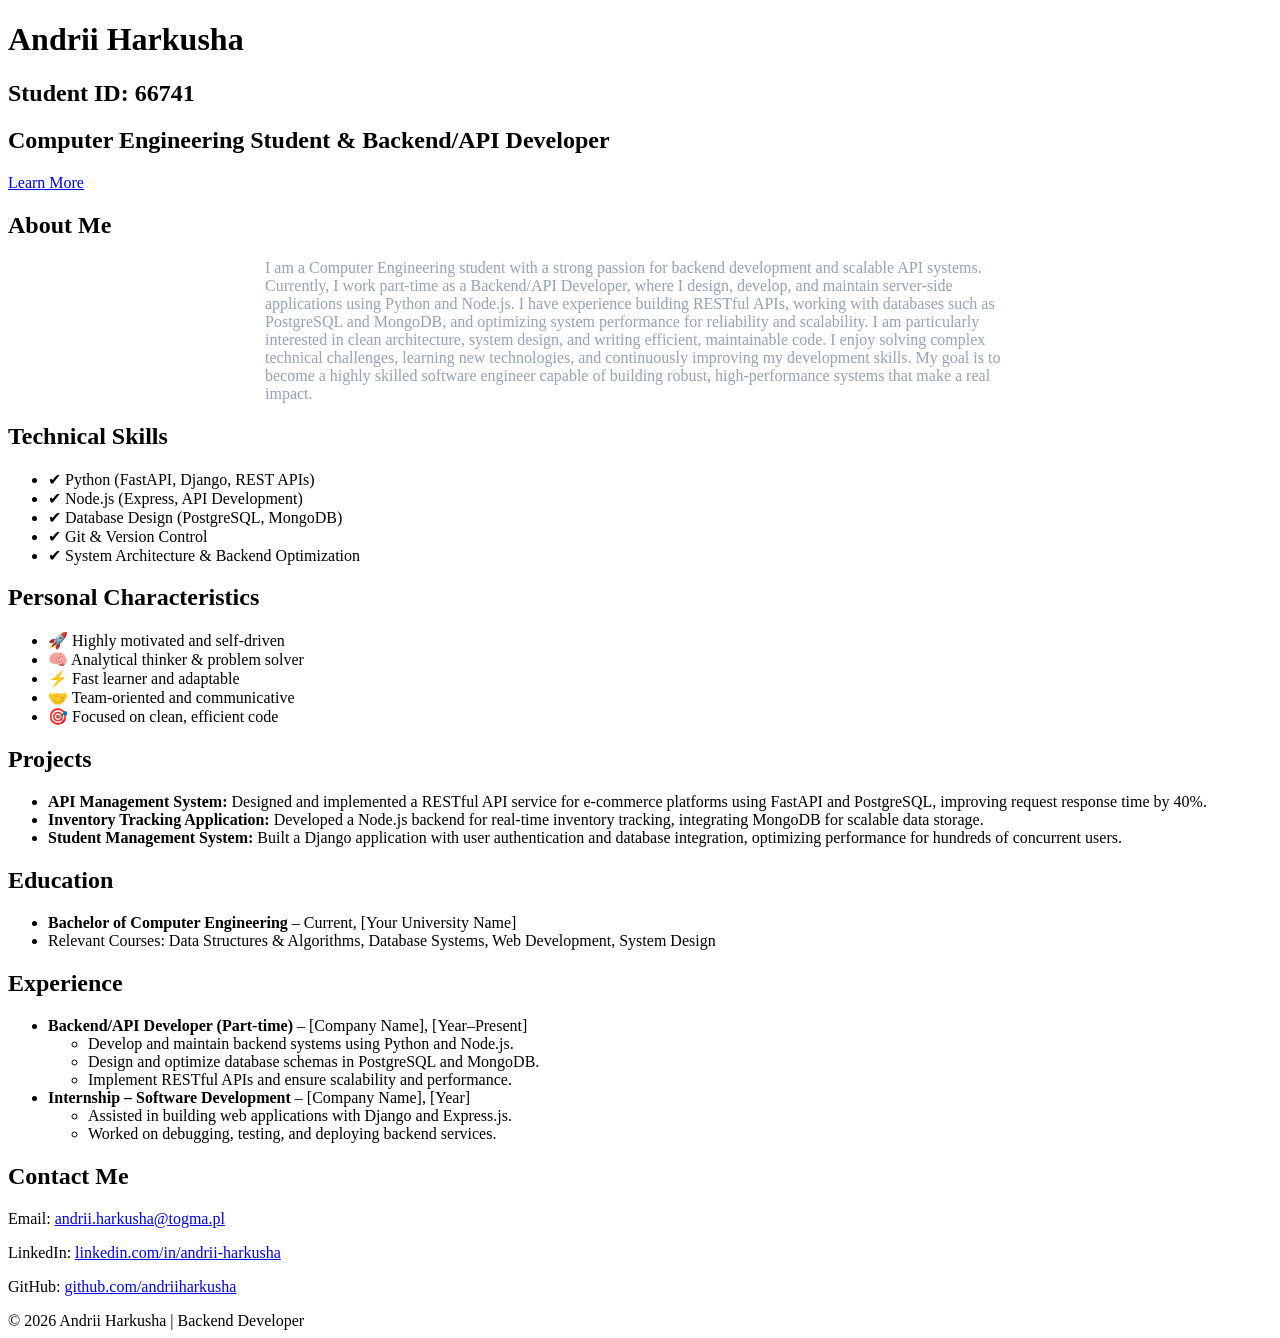
==== index.html @ 5848f687 "Update index.html" ====
<!DOCTYPE html>
<html lang="en">
<head>
<meta charset="UTF-8">
<meta name="viewport" content="width=device-width, initial-scale=1.0">
<link href="https://fonts.googleapis.com/css2?family=Poppins:wght@300;400;600&display=swap" rel="stylesheet">
<link rel="stylesheet" href="./green.css">
<title>Andrii Harkusha | Portfolio</title>
</head>

<body>

<header>
    <h1>Andrii Harkusha</h1>
    <h2>Student ID: 66741</h2>
    <h2>Computer Engineering Student & Backend/API Developer</h2>
    <a href="#about" class="btn">Learn More</a>
</header>

<section id="about">
    <div class="card">
        <h2>About Me</h2>
        <p style="max-width: 750px; margin: 20px auto; color:#94a3b8;">
            I am a Computer Engineering student with a strong passion for backend development 
            and scalable API systems. Currently, I work part-time as a Backend/API Developer, 
            where I design, develop, and maintain server-side applications using Python and Node.js. 
            I have experience building RESTful APIs, working with databases such as PostgreSQL 
            and MongoDB, and optimizing system performance for reliability and scalability.

            I am particularly interested in clean architecture, system design, and writing 
            efficient, maintainable code. I enjoy solving complex technical challenges, 
            learning new technologies, and continuously improving my development skills. 
            My goal is to become a highly skilled software engineer capable of building 
            robust, high-performance systems that make a real impact.
        </p>
    </div>
</section>

<section id="skills">
    <div class="card">
        <h2>Technical Skills</h2>
        <ul>
            <li>✔ Python (FastAPI, Django, REST APIs)</li>
            <li>✔ Node.js (Express, API Development)</li>
            <li>✔ Database Design (PostgreSQL, MongoDB)</li>
            <li>✔ Git & Version Control</li>
            <li>✔ System Architecture & Backend Optimization</li>
        </ul>
    </div>
</section>

<section id="characteristics">
    <div class="card">
        <h2>Personal Characteristics</h2>
        <ul>
            <li>🚀 Highly motivated and self-driven</li>
            <li>🧠 Analytical thinker & problem solver</li>
            <li>⚡ Fast learner and adaptable</li>
            <li>🤝 Team-oriented and communicative</li>
            <li>🎯 Focused on clean, efficient code</li>
        </ul>
    </div>
</section>

<section id="projects">
    <div class="card">
        <h2>Projects</h2>
        <ul>
            <li><strong>API Management System:</strong> Designed and implemented a RESTful API service for e-commerce platforms using FastAPI and PostgreSQL, improving request response time by 40%.</li>
            <li><strong>Inventory Tracking Application:</strong> Developed a Node.js backend for real-time inventory tracking, integrating MongoDB for scalable data storage.</li>
            <li><strong>Student Management System:</strong> Built a Django application with user authentication and database integration, optimizing performance for hundreds of concurrent users.</li>
        </ul>
    </div>
</section>

<section id="education">
    <div class="card">
        <h2>Education</h2>
        <ul>
            <li><strong>Bachelor of Computer Engineering</strong> – Current, [Your University Name]</li>
            <li>Relevant Courses: Data Structures & Algorithms, Database Systems, Web Development, System Design</li>
        </ul>
    </div>
</section>

<section id="experience">
    <div class="card">
        <h2>Experience</h2>
        <ul>
            <li><strong>Backend/API Developer (Part-time)</strong> – [Company Name], [Year–Present]
                <ul>
                    <li>Develop and maintain backend systems using Python and Node.js.</li>
                    <li>Design and optimize database schemas in PostgreSQL and MongoDB.</li>
                    <li>Implement RESTful APIs and ensure scalability and performance.</li>
                </ul>
            </li>
            <li><strong>Internship – Software Development</strong> – [Company Name], [Year]
                <ul>
                    <li>Assisted in building web applications with Django and Express.js.</li>
                    <li>Worked on debugging, testing, and deploying backend services.</li>
                </ul>
            </li>
        </ul>
    </div>
</section>

<section id="contact">
    <div class="card">
        <h2>Contact Me</h2>
        <p>Email: <a href="mailto:andrii.harkusha@togma.pl">andrii.harkusha@togma.pl</a></p>
        <p>LinkedIn: <a href="https://www.linkedin.com/in/an" target="_blank">linkedin.com/in/andrii-harkusha</a></p>
        <p>GitHub: <a href="https://github.com/adwdhs" target="_blank">github.com/andriiharkusha</a></p>
    </div>
</section>

<footer>
    © 2026 Andrii Harkusha | Backend Developer
</footer>

</body>
</html>
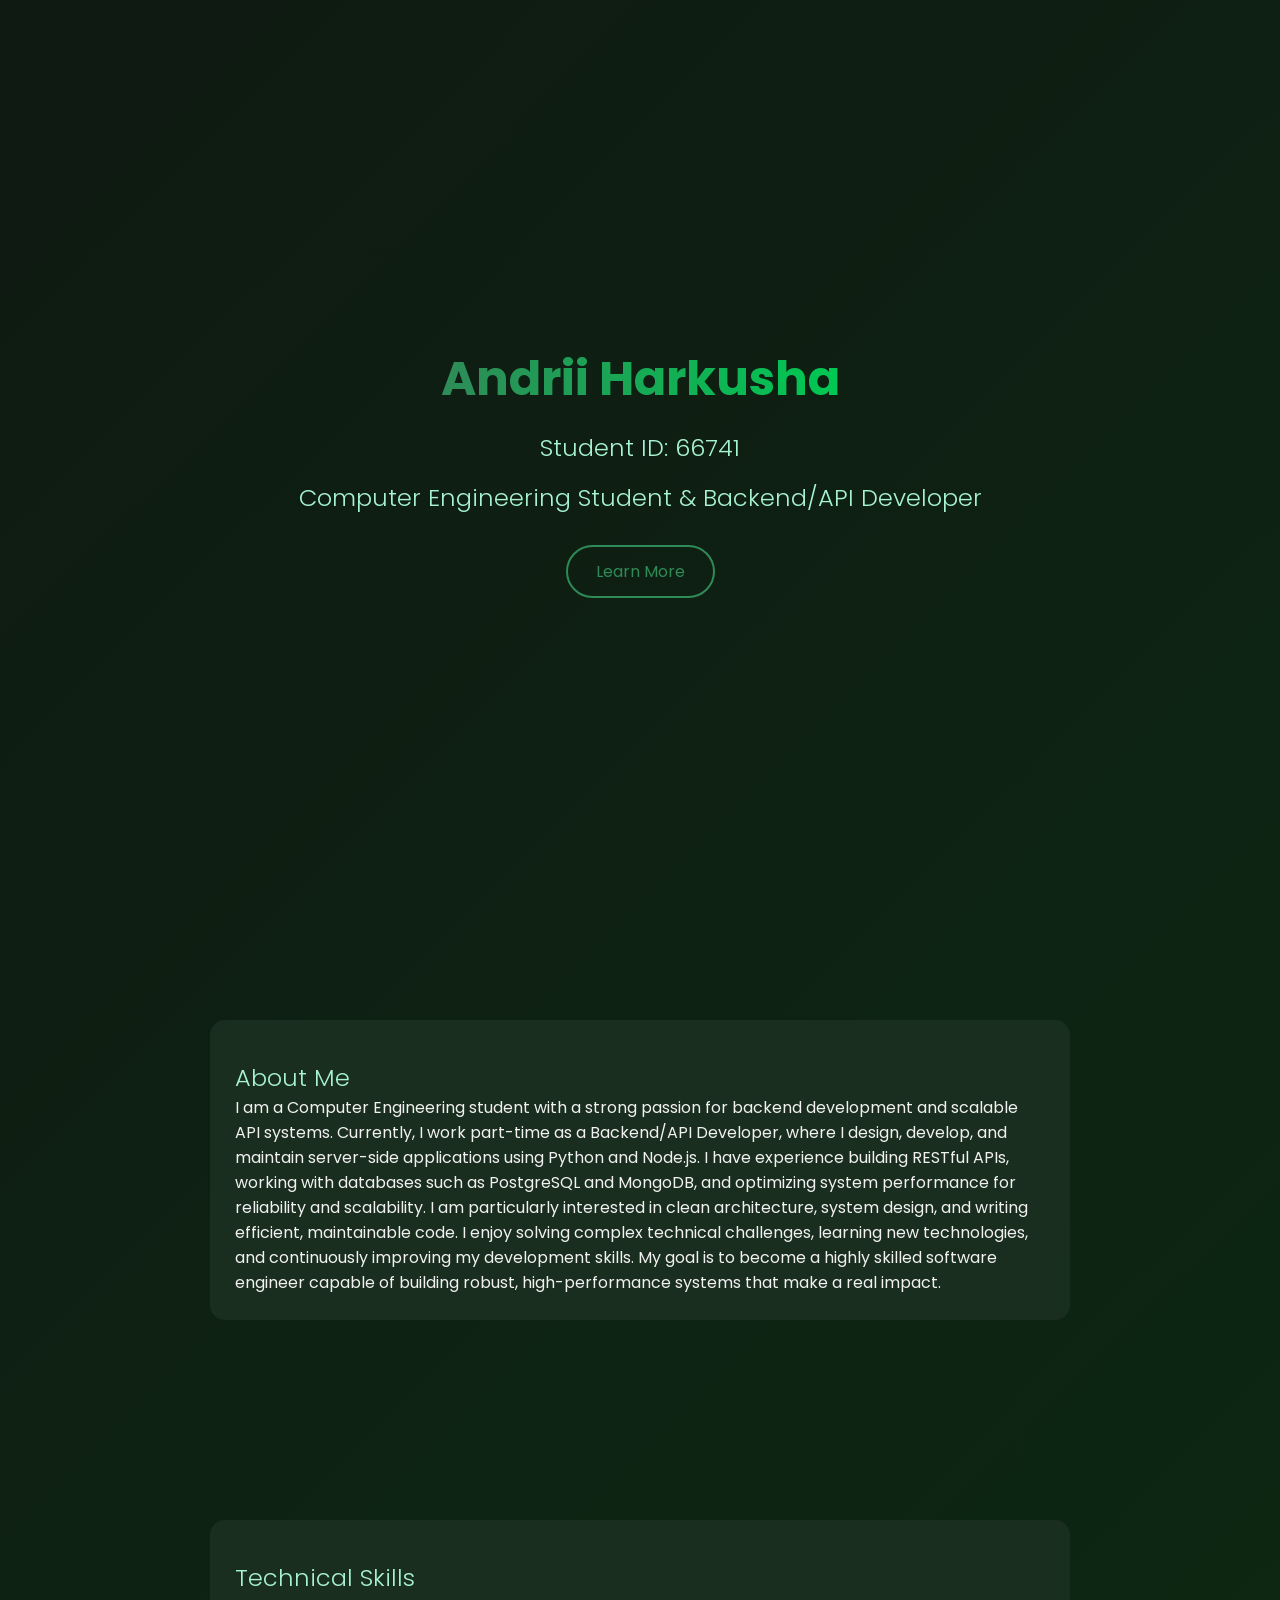
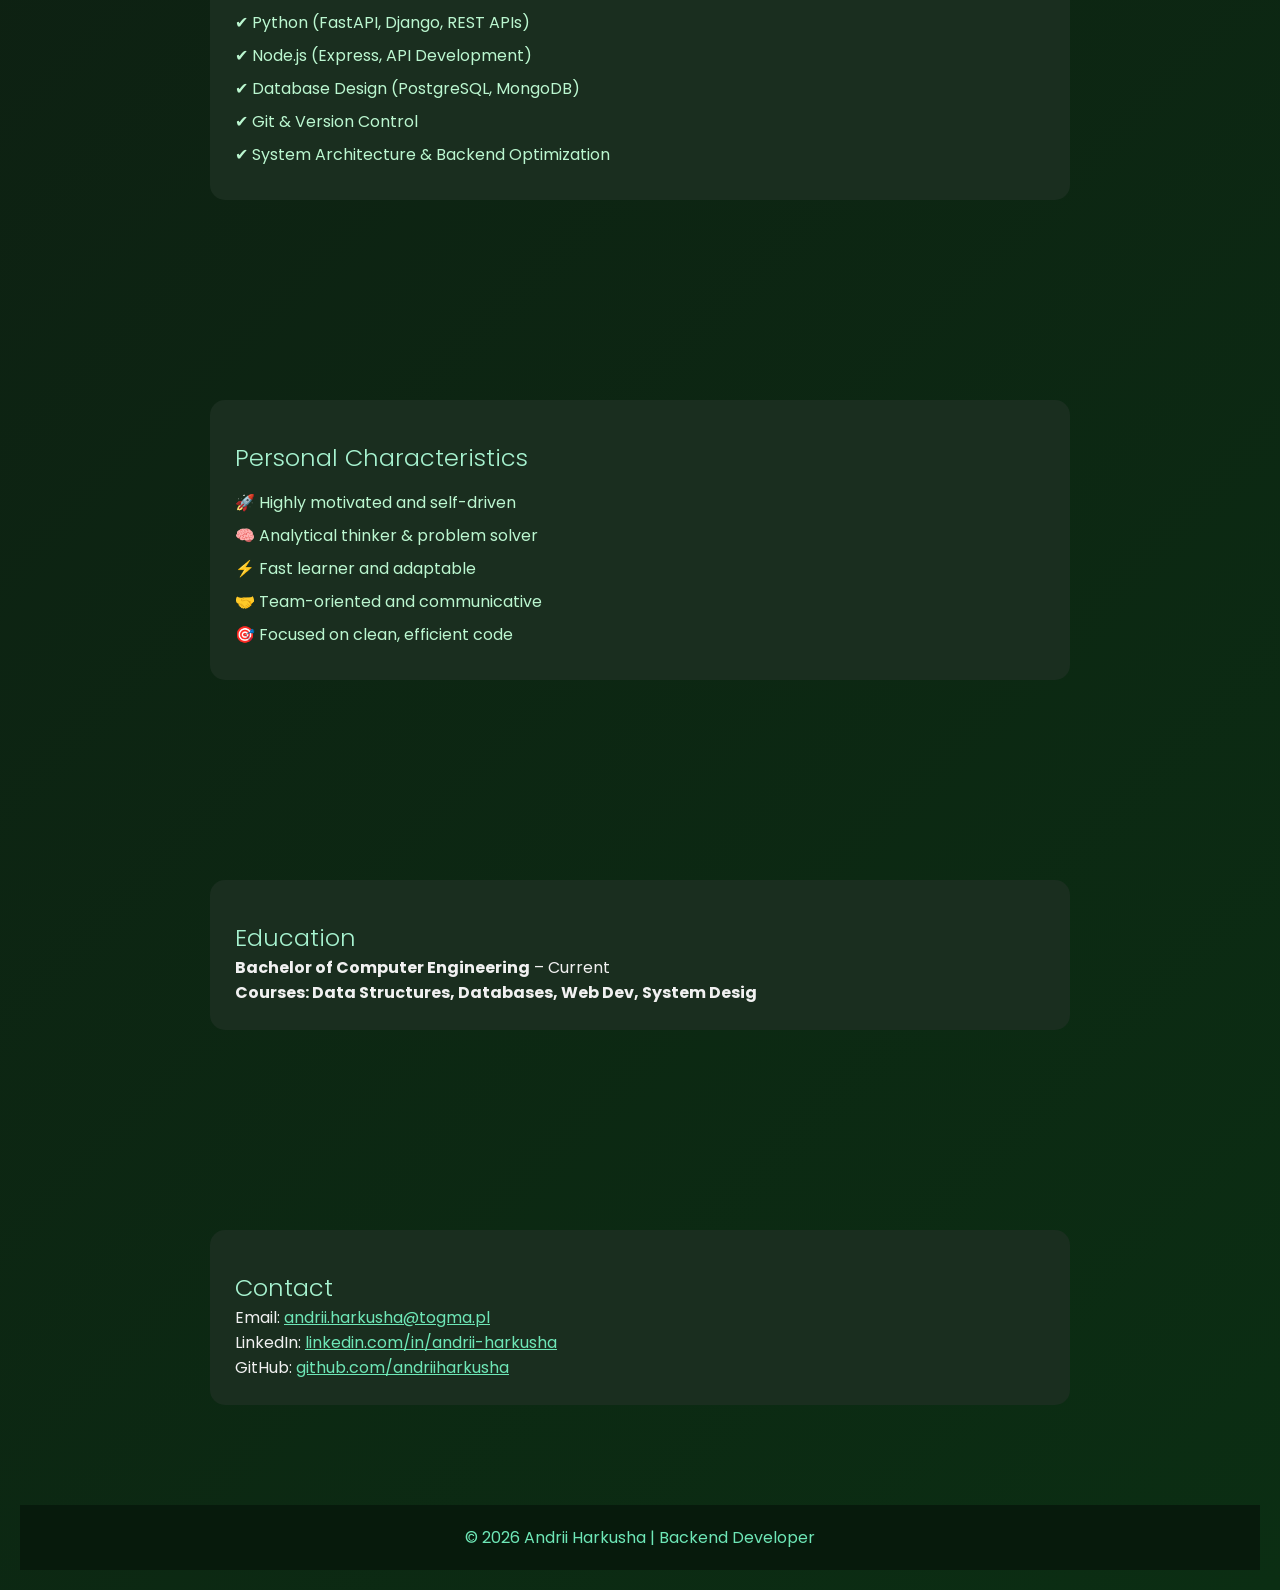
==== commit 166966ba: "66741 zad3: Drugi motyw kolorystyczny (CSS)" ====
--- a/index.html
+++ b/index.html
@@ -3,24 +3,26 @@
 <head>
 <meta charset="UTF-8">
 <meta name="viewport" content="width=device-width, initial-scale=1.0">
+
 <link href="https://fonts.googleapis.com/css2?family=Poppins:wght@300;400;600&display=swap" rel="stylesheet">
 <link rel="stylesheet" href="./green.css">
-<title>Andrii Harkusha | Portfolio</title>
+<title>Andrii Harkusha 66741 | Portfolio</title>
 </head>
 
-<body>
-
+<body class="theme-green"> 
 <header>
     <h1>Andrii Harkusha</h1>
     <h2>Student ID: 66741</h2>
     <h2>Computer Engineering Student & Backend/API Developer</h2>
+
     <a href="#about" class="btn">Learn More</a>
+
 </header>
 
 <section id="about">
     <div class="card">
         <h2>About Me</h2>
-        <p style="max-width: 750px; margin: 20px auto; color:#94a3b8;">
+        <p class="about-text">
             I am a Computer Engineering student with a strong passion for backend development 
             and scalable API systems. Currently, I work part-time as a Backend/API Developer, 
             where I design, develop, and maintain server-side applications using Python and Node.js. 
@@ -36,23 +38,27 @@
     </div>
 </section>
 
+<!-- Skills -->
 <section id="skills">
     <div class="card">
         <h2>Technical Skills</h2>
-        <ul>
-            <li>✔ Python (FastAPI, Django, REST APIs)</li>
-            <li>✔ Node.js (Express, API Development)</li>
-            <li>✔ Database Design (PostgreSQL, MongoDB)</li>
-            <li>✔ Git & Version Control</li>
-            <li>✔ System Architecture & Backend Optimization</li>
+        <ul id="skills-list">
+           
+            <li>  ✔ Python (FastAPI, Django, REST APIs) </li>
+            <li>    ✔ Node.js (Express, API Development) </li>
+            <li>   ✔ Database Design (PostgreSQL, MongoDB) </li>
+            <li>   ✔ Git & Version Control </li>
+            <li>   ✔ System Architecture & Backend Optimization </li>
+           
         </ul>
     </div>
 </section>
 
+<!-- Characteristics -->
 <section id="characteristics">
     <div class="card">
         <h2>Personal Characteristics</h2>
-        <ul>
+        <ul id="characteristics-list">
             <li>🚀 Highly motivated and self-driven</li>
             <li>🧠 Analytical thinker & problem solver</li>
             <li>⚡ Fast learner and adaptable</li>
@@ -62,51 +68,21 @@
     </div>
 </section>
 
-<section id="projects">
+
+<!-- Education -->
+<section id="education">
     <div class="card">
-        <h2>Projects</h2>
-        <ul>
-            <li><strong>API Management System:</strong> Designed and implemented a RESTful API service for e-commerce platforms using FastAPI and PostgreSQL, improving request response time by 40%.</li>
-            <li><strong>Inventory Tracking Application:</strong> Developed a Node.js backend for real-time inventory tracking, integrating MongoDB for scalable data storage.</li>
-            <li><strong>Student Management System:</strong> Built a Django application with user authentication and database integration, optimizing performance for hundreds of concurrent users.</li>
-        </ul>
+        <h2>Education</h2>
+         <p class="about-text"><strong>Bachelor of Computer Engineering</strong> – Current</p>
+         <p class="about-text"><strong>  Courses: Data Structures, Databases, Web Dev, System Desig</strong></p>
+      
     </div>
 </section>
 
-<section id="education">
-    <div class="card">
-        <h2>Education</h2>
-        <ul>
-            <li><strong>Bachelor of Computer Engineering</strong> – Current, [Your University Name]</li>
-            <li>Relevant Courses: Data Structures & Algorithms, Database Systems, Web Development, System Design</li>
-        </ul>
-    </div>
-</section>
-
-<section id="experience">
-    <div class="card">
-        <h2>Experience</h2>
-        <ul>
-            <li><strong>Backend/API Developer (Part-time)</strong> – [Company Name], [Year–Present]
-                <ul>
-                    <li>Develop and maintain backend systems using Python and Node.js.</li>
-                    <li>Design and optimize database schemas in PostgreSQL and MongoDB.</li>
-                    <li>Implement RESTful APIs and ensure scalability and performance.</li>
-                </ul>
-            </li>
-            <li><strong>Internship – Software Development</strong> – [Company Name], [Year]
-                <ul>
-                    <li>Assisted in building web applications with Django and Express.js.</li>
-                    <li>Worked on debugging, testing, and deploying backend services.</li>
-                </ul>
-            </li>
-        </ul>
-    </div>
-</section>
 
 <section id="contact">
     <div class="card">
-        <h2>Contact Me</h2>
+        <h2>Contact</h2>
         <p>Email: <a href="mailto:andrii.harkusha@togma.pl">andrii.harkusha@togma.pl</a></p>
         <p>LinkedIn: <a href="https://www.linkedin.com/in/an" target="_blank">linkedin.com/in/andrii-harkusha</a></p>
         <p>GitHub: <a href="https://github.com/adwdhs" target="_blank">github.com/andriiharkusha</a></p>
@@ -118,4 +94,4 @@
 </footer>
 
 </body>
-</html>
+</html>
--- a/green.css
+++ b/green.css
@@ -0,0 +1,153 @@
+
+* {
+    margin: 0;
+    padding: 0;
+    box-sizing: border-box;
+    scroll-behavior: smooth;
+    font-family: 'Poppins', sans-serif;
+}
+
+body {
+    color: #f1f1f1;
+    padding: 20px;
+    transition: background 0.3s ease, color 0.3s ease;
+}
+
+header {
+    height: 100vh;
+    display: flex;
+    flex-direction: column;
+    justify-content: center;
+    align-items: center;
+    text-align: center;
+}
+
+h1 {
+    font-size: 3rem;
+    -webkit-background-clip: text;
+    -webkit-text-fill-color: transparent;
+}
+
+h2 {
+    margin-top: 15px;
+    font-weight: 300;
+}
+
+.btn {
+    margin-top: 30px;
+    padding: 12px 28px;
+    border-radius: 30px;
+    text-decoration: none;
+    transition: 0.3s ease;
+}
+
+section {
+    padding: 80px 20px;
+    max-width: 900px;
+    margin: auto;
+}
+
+.card {
+    padding: 25px;
+    margin: 20px 0;
+    border-radius: 15px;
+    transition: 0.3s ease;
+}
+
+.card:hover {
+    transform: translateY(-8px);
+}
+
+ul {
+    list-style: none;
+    margin-top: 15px;
+}
+
+li {
+    margin: 8px 0;
+}
+
+footer {
+    text-align: center;
+    padding: 20px;
+}
+
+
+/* GREEN THEME */
+.theme-green {
+    background: linear-gradient(135deg, #0f1a12, #0b2e13);
+}
+
+
+
+.theme-green h2 {
+    color: #a7f3d0;
+}
+
+.theme-green .btn {
+    border: 2px solid #2e8b57;
+    color: #2e8b57;
+}
+
+.theme-green .btn:hover {
+    background: #2e8b57;
+    color: white;
+    box-shadow: 0 0 15px #2e8b57;
+}
+
+.theme-green .card {
+    background: #1a2e1f;
+}
+
+.theme-green .card:hover {
+    box-shadow: 0 10px 25px rgba(46,139,87,0.4);
+}
+
+.theme-green li {
+    color: #bbf7d0;
+}
+
+.theme-green footer {
+    background: #071a0c;
+    color: #6ee7b7;
+}
+
+.theme-green a {
+    color: #6ee7b7;
+}
+
+form {
+    display: flex;
+    flex-direction: column;
+    gap: 12px;
+    margin-top: 20px;
+}
+
+input, textarea {
+    padding: 10px;
+    border-radius: 8px;
+    border: none;
+    outline: none;
+}
+
+textarea {
+    min-height: 120px;
+    resize: vertical;
+}
+
+h1 {
+    font-size: 3rem;
+    color: white;
+}
+
+.theme-red h1 {
+    background: linear-gradient(90deg, #ff4d4d, #ff0000);
+    -webkit-background-clip: text;
+    -webkit-text-fill-color: transparent;
+}
+
+.theme-green h1 {
+    background: linear-gradient(90deg, #2e8b57, #00c853);
+    -webkit-background-clip: text;
+    -webkit-text-fill-color: transparent;
+}
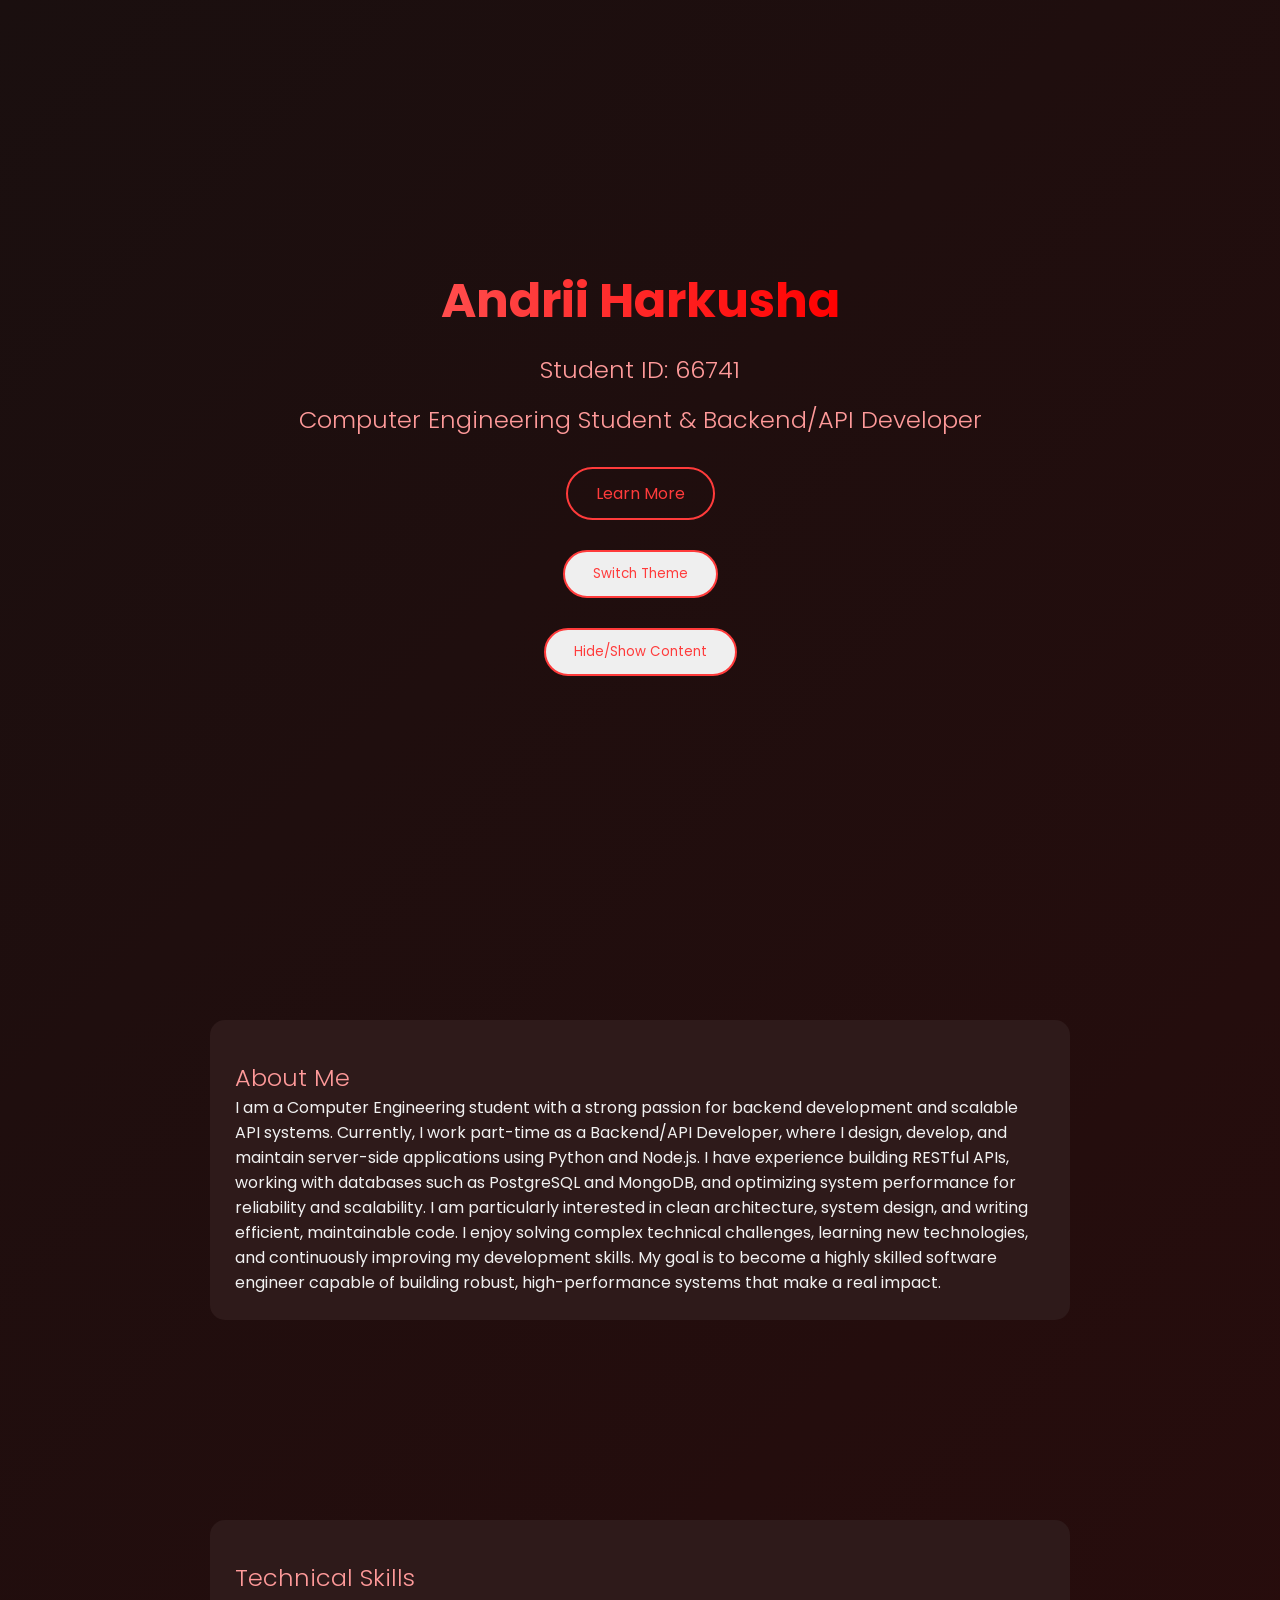
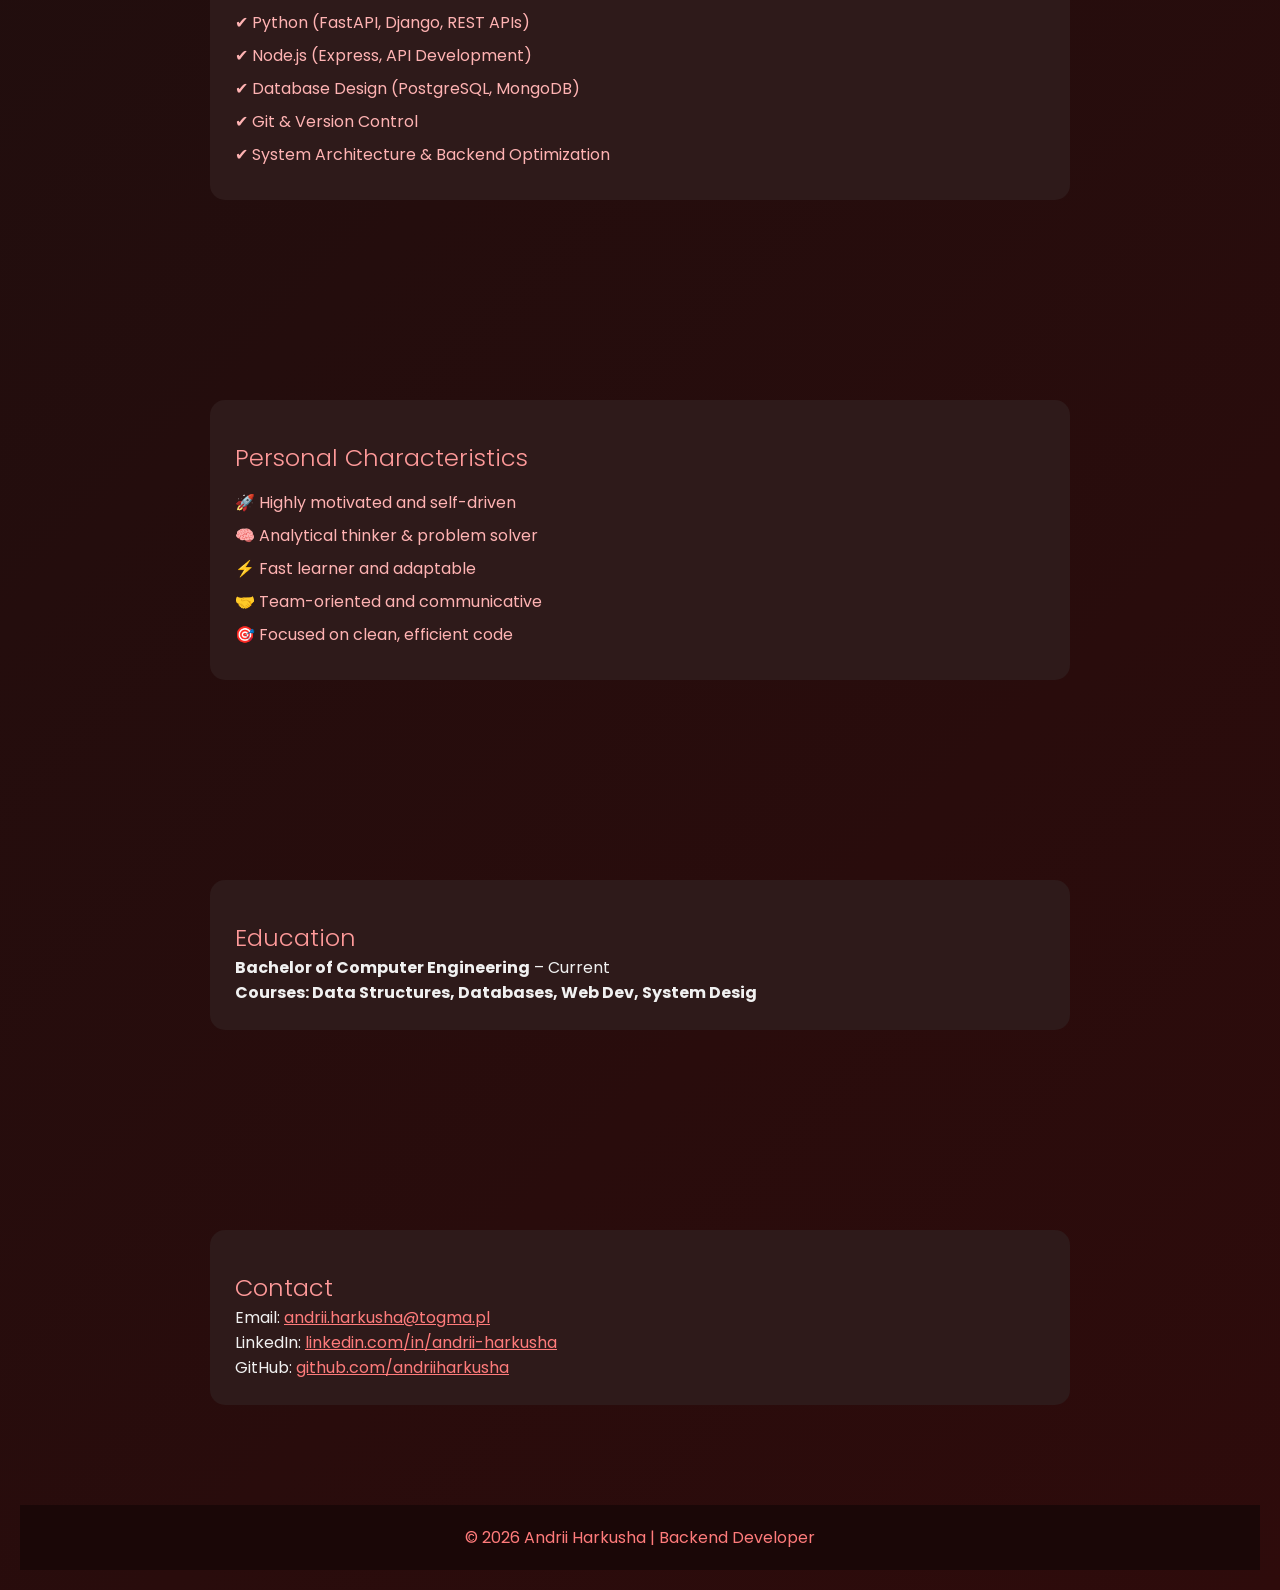
==== commit f63b7bcf: "66741 zad4: interakcja (JavaScript)" ====
--- a/index.html
+++ b/index.html
@@ -5,18 +5,21 @@
 <meta name="viewport" content="width=device-width, initial-scale=1.0">
 
 <link href="https://fonts.googleapis.com/css2?family=Poppins:wght@300;400;600&display=swap" rel="stylesheet">
-<link rel="stylesheet" href="./green.css">
+<link rel="stylesheet" href="./styles.css">
 <title>Andrii Harkusha 66741 | Portfolio</title>
+<script src="./script.js"></script>
 </head>
 
-<body class="theme-green"> 
+<body class="theme-red"> 
 <header>
     <h1>Andrii Harkusha</h1>
     <h2>Student ID: 66741</h2>
     <h2>Computer Engineering Student & Backend/API Developer</h2>
 
     <a href="#about" class="btn">Learn More</a>
-
+  
+    <button class="btn" onclick="toggleTheme()">Switch Theme</button>
+<button class="btn" onclick="toggleContent()">Hide/Show Content</button>
 </header>
 
 <section id="about">
--- a/styles.css
+++ b/styles.css
@@ -0,0 +1,195 @@
+
+* {
+    margin: 0;
+    padding: 0;
+    box-sizing: border-box;
+    scroll-behavior: smooth;
+    font-family: 'Poppins', sans-serif;
+}
+
+body {
+    color: #f1f1f1;
+    padding: 20px;
+    transition: background 0.3s ease, color 0.3s ease;
+}
+
+header {
+    height: 100vh;
+    display: flex;
+    flex-direction: column;
+    justify-content: center;
+    align-items: center;
+    text-align: center;
+}
+
+h1 {
+    font-size: 3rem;
+    -webkit-background-clip: text;
+    -webkit-text-fill-color: transparent;
+}
+
+h2 {
+    margin-top: 15px;
+    font-weight: 300;
+}
+
+.btn {
+    margin-top: 30px;
+    padding: 12px 28px;
+    border-radius: 30px;
+    text-decoration: none;
+    transition: 0.3s ease;
+}
+
+section {
+    padding: 80px 20px;
+    max-width: 900px;
+    margin: auto;
+}
+
+.card {
+    padding: 25px;
+    margin: 20px 0;
+    border-radius: 15px;
+    transition: 0.3s ease;
+}
+
+.card:hover {
+    transform: translateY(-8px);
+}
+
+ul {
+    list-style: none;
+    margin-top: 15px;
+}
+
+li {
+    margin: 8px 0;
+}
+
+footer {
+    text-align: center;
+    padding: 20px;
+}
+
+/* RED THEME */
+
+.theme-red {
+    background: linear-gradient(135deg, #1a0f0f, #2e0b0b);
+}
+
+
+.theme-red h2 {
+    color: #ff9a9a;
+}
+
+.theme-red .btn {
+    border: 2px solid #ff3b3b;
+    color: #ff3b3b;
+}
+
+.theme-red .btn:hover {
+    background: #ff3b3b;
+    color: white;
+    box-shadow: 0 0 15px #ff3b3b;
+}
+
+.theme-red .card {
+    background: #2e1a1a;
+}
+
+.theme-red .card:hover {
+    box-shadow: 0 10px 25px rgba(255, 59, 59, 0.4);
+}
+
+.theme-red li {
+    color: #ffb3b3;
+}
+
+.theme-red footer {
+    background: #1a0707;
+    color: #ff7b7b;
+}
+
+.theme-red a {
+    color: #ff7b7b;
+}
+
+/* GREEN THEME */
+.theme-green {
+    background: linear-gradient(135deg, #0f1a12, #0b2e13);
+}
+
+
+
+.theme-green h2 {
+    color: #a7f3d0;
+}
+
+.theme-green .btn {
+    border: 2px solid #2e8b57;
+    color: #2e8b57;
+}
+
+.theme-green .btn:hover {
+    background: #2e8b57;
+    color: white;
+    box-shadow: 0 0 15px #2e8b57;
+}
+
+.theme-green .card {
+    background: #1a2e1f;
+}
+
+.theme-green .card:hover {
+    box-shadow: 0 10px 25px rgba(46,139,87,0.4);
+}
+
+.theme-green li {
+    color: #bbf7d0;
+}
+
+.theme-green footer {
+    background: #071a0c;
+    color: #6ee7b7;
+}
+
+.theme-green a {
+    color: #6ee7b7;
+}
+
+form {
+    display: flex;
+    flex-direction: column;
+    gap: 12px;
+    margin-top: 20px;
+}
+
+input, textarea {
+    padding: 10px;
+    border-radius: 8px;
+    border: none;
+    outline: none;
+}
+
+textarea {
+    min-height: 120px;
+    resize: vertical;
+}
+
+h1 {
+    font-size: 3rem;
+    color: white;
+}
+
+.theme-red h1 {
+    background: linear-gradient(90deg, #ff4d4d, #ff0000);
+    -webkit-background-clip: text;
+    -webkit-text-fill-color: transparent;
+}
+
+.theme-green h1 {
+    background: linear-gradient(90deg, #2e8b57, #00c853);
+    -webkit-background-clip: text;
+    -webkit-text-fill-color: transparent;
+}
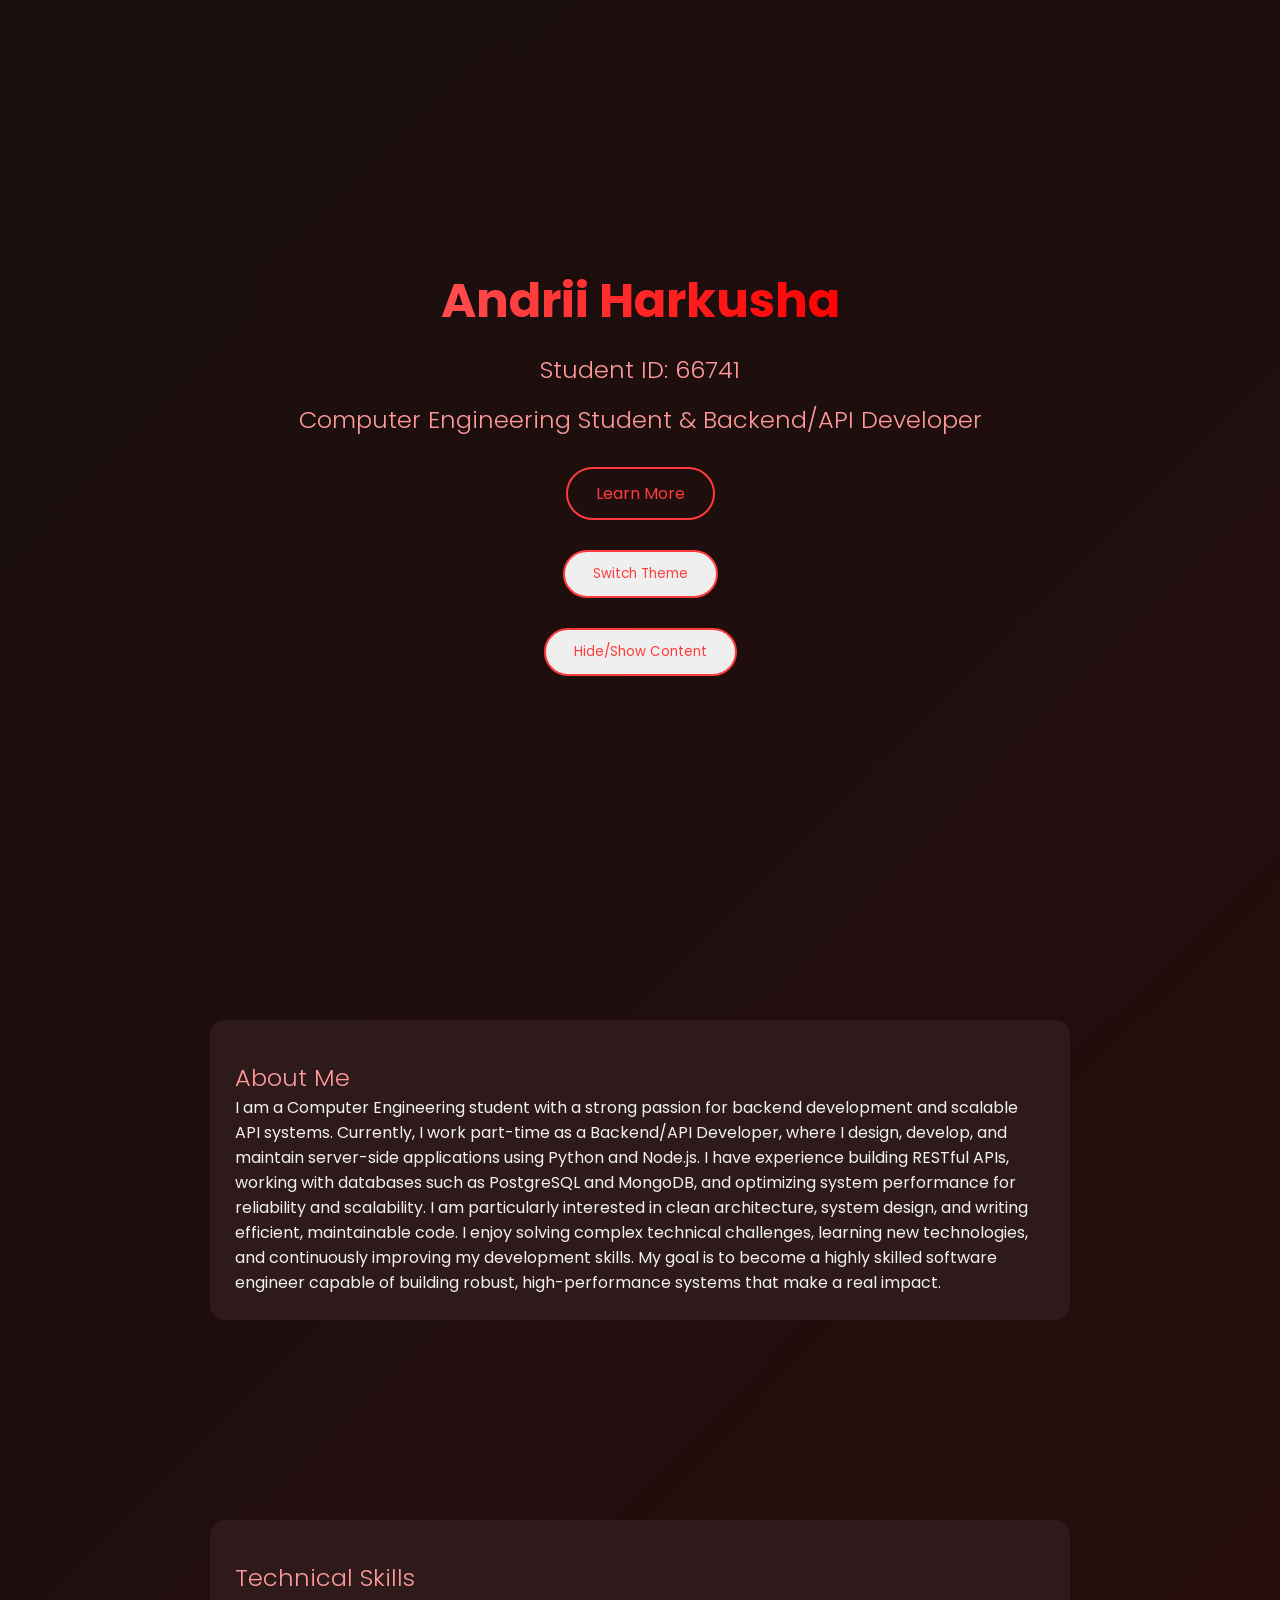
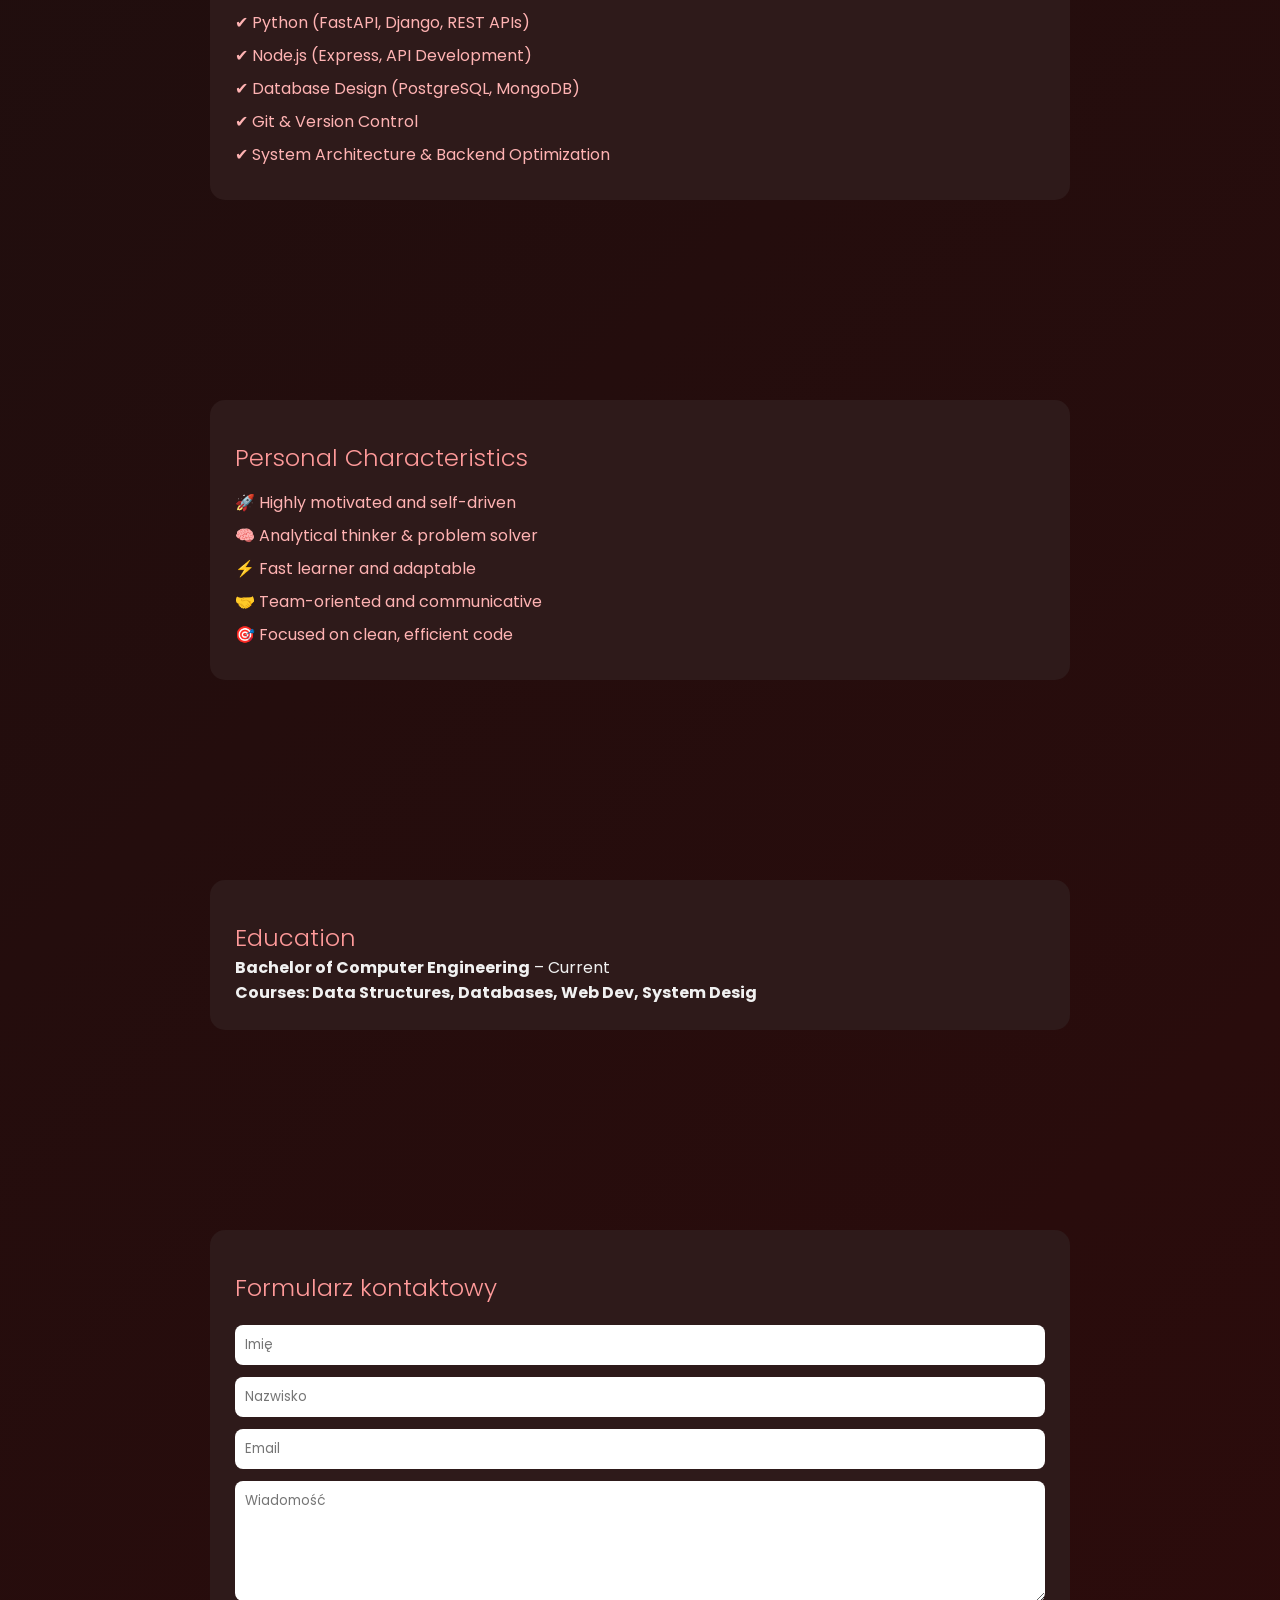
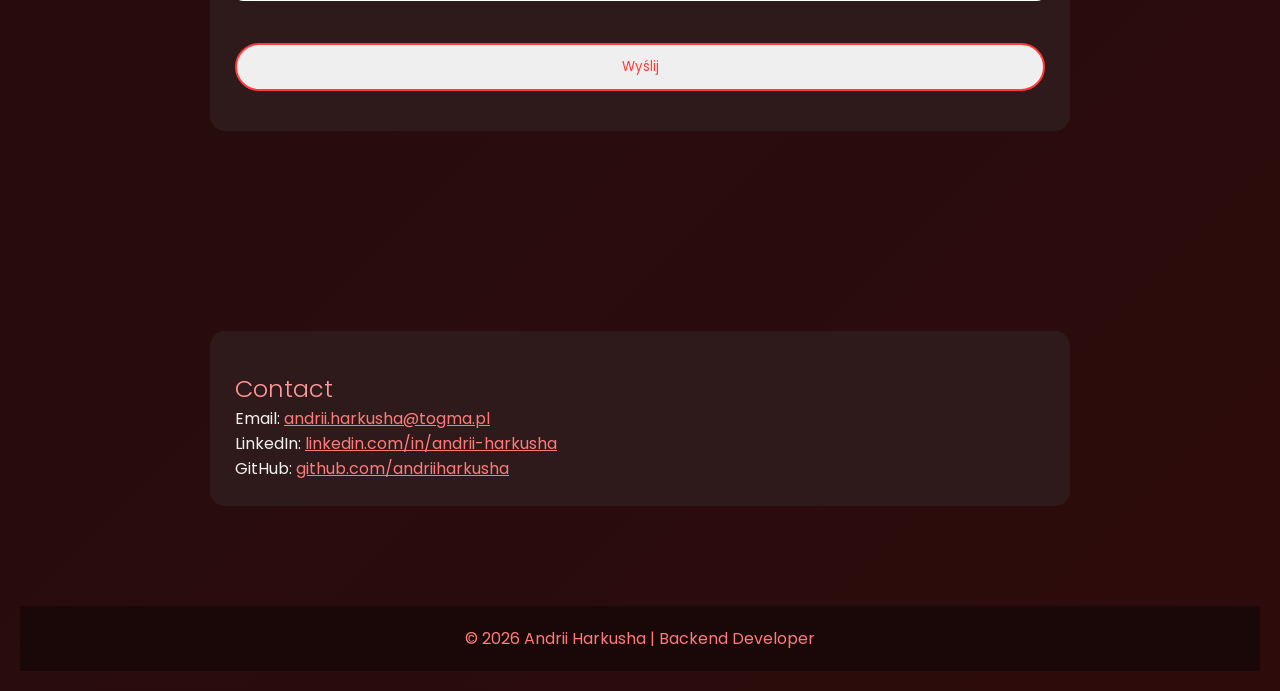
==== commit 1dd29f10: "66741 zad5: formularz i walidacja" ====
--- a/index.html
+++ b/index.html
@@ -82,6 +82,23 @@
     </div>
 </section>
 
+<section id="form-section">
+    <div class="card">
+        <h2>Formularz kontaktowy</h2>
+
+        <form id="contactForm">
+            <input type="text" id="firstName" placeholder="Imię" required/>
+            <input type="text" id="lastName" placeholder="Nazwisko"required />
+            <input type="email" id="email" placeholder="Email"required />
+            <textarea id="message" placeholder="Wiadomość" required></textarea>
+
+            <button type="submit" class="btn">Wyślij</button>
+        </form>
+
+        <p id="formMsg" style="margin-top:15px;"></p>
+    </div>
+</section>
+
 
 <section id="contact">
     <div class="card">
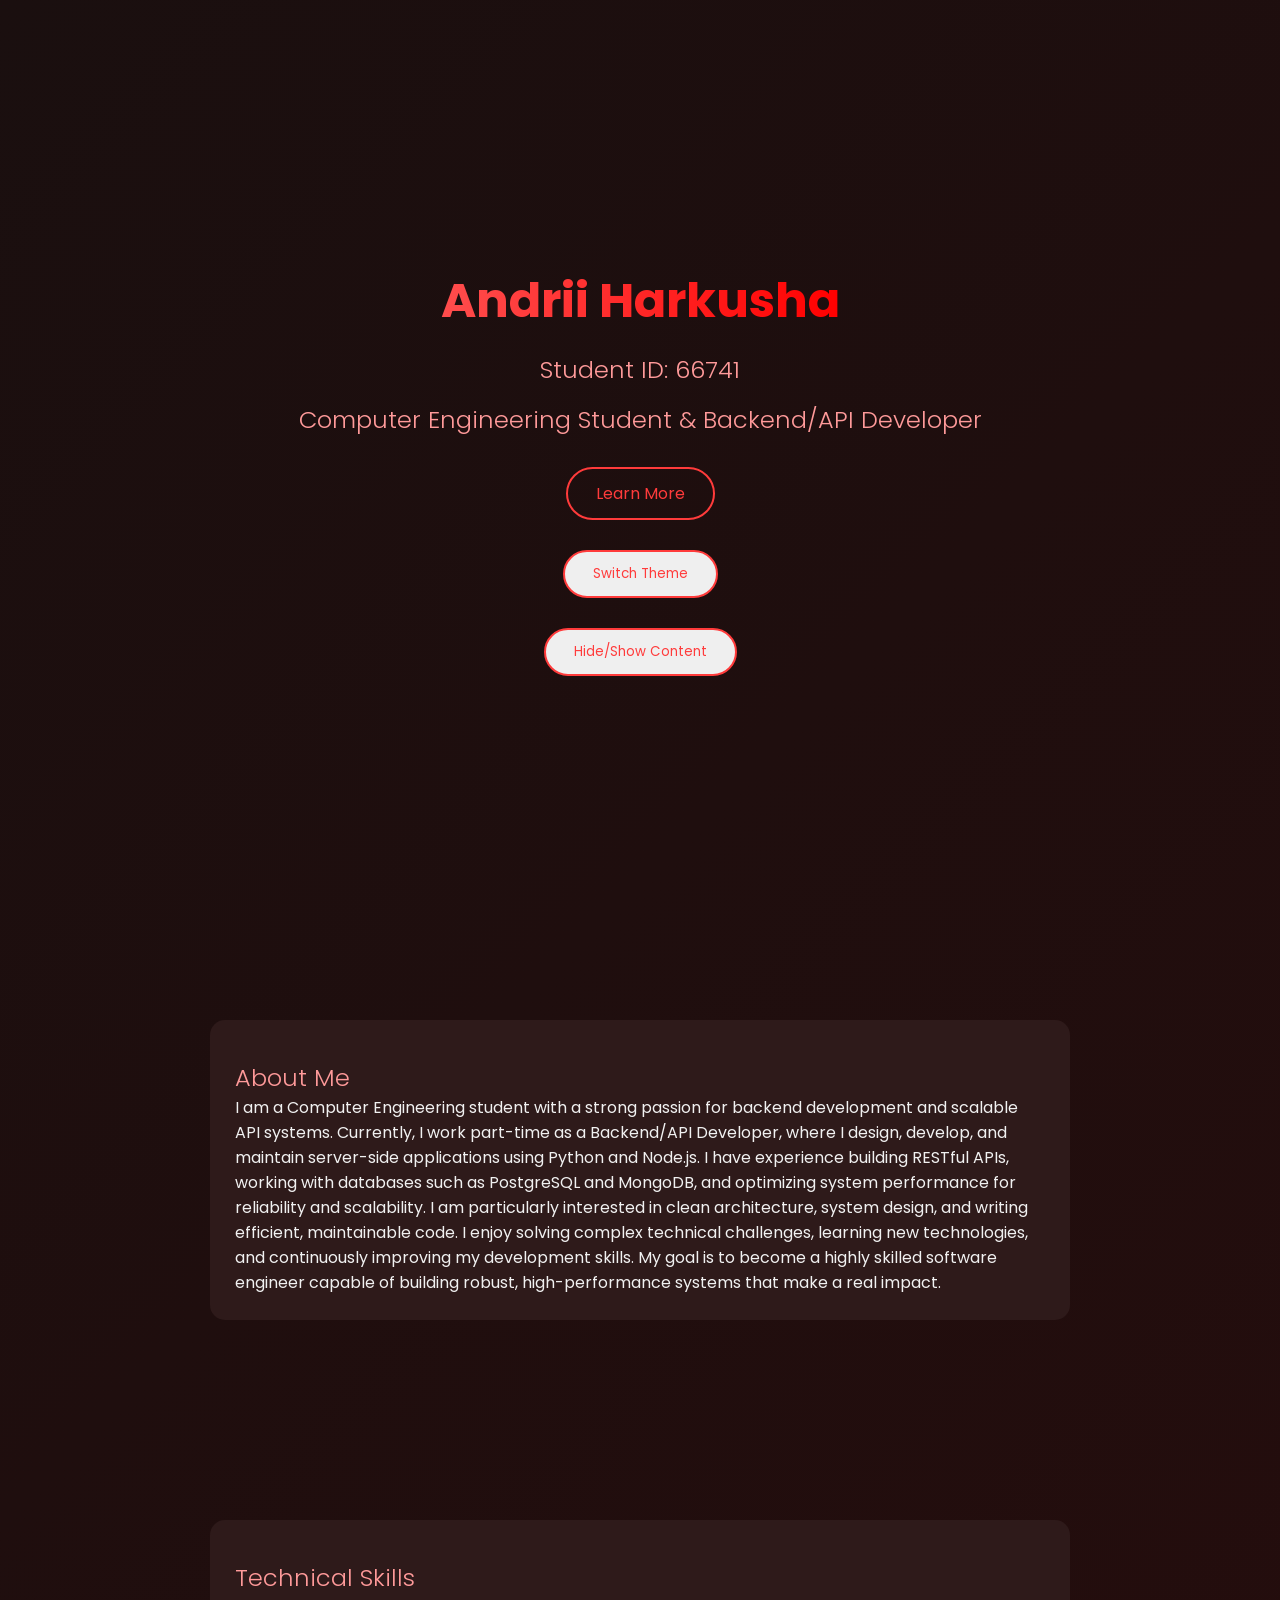
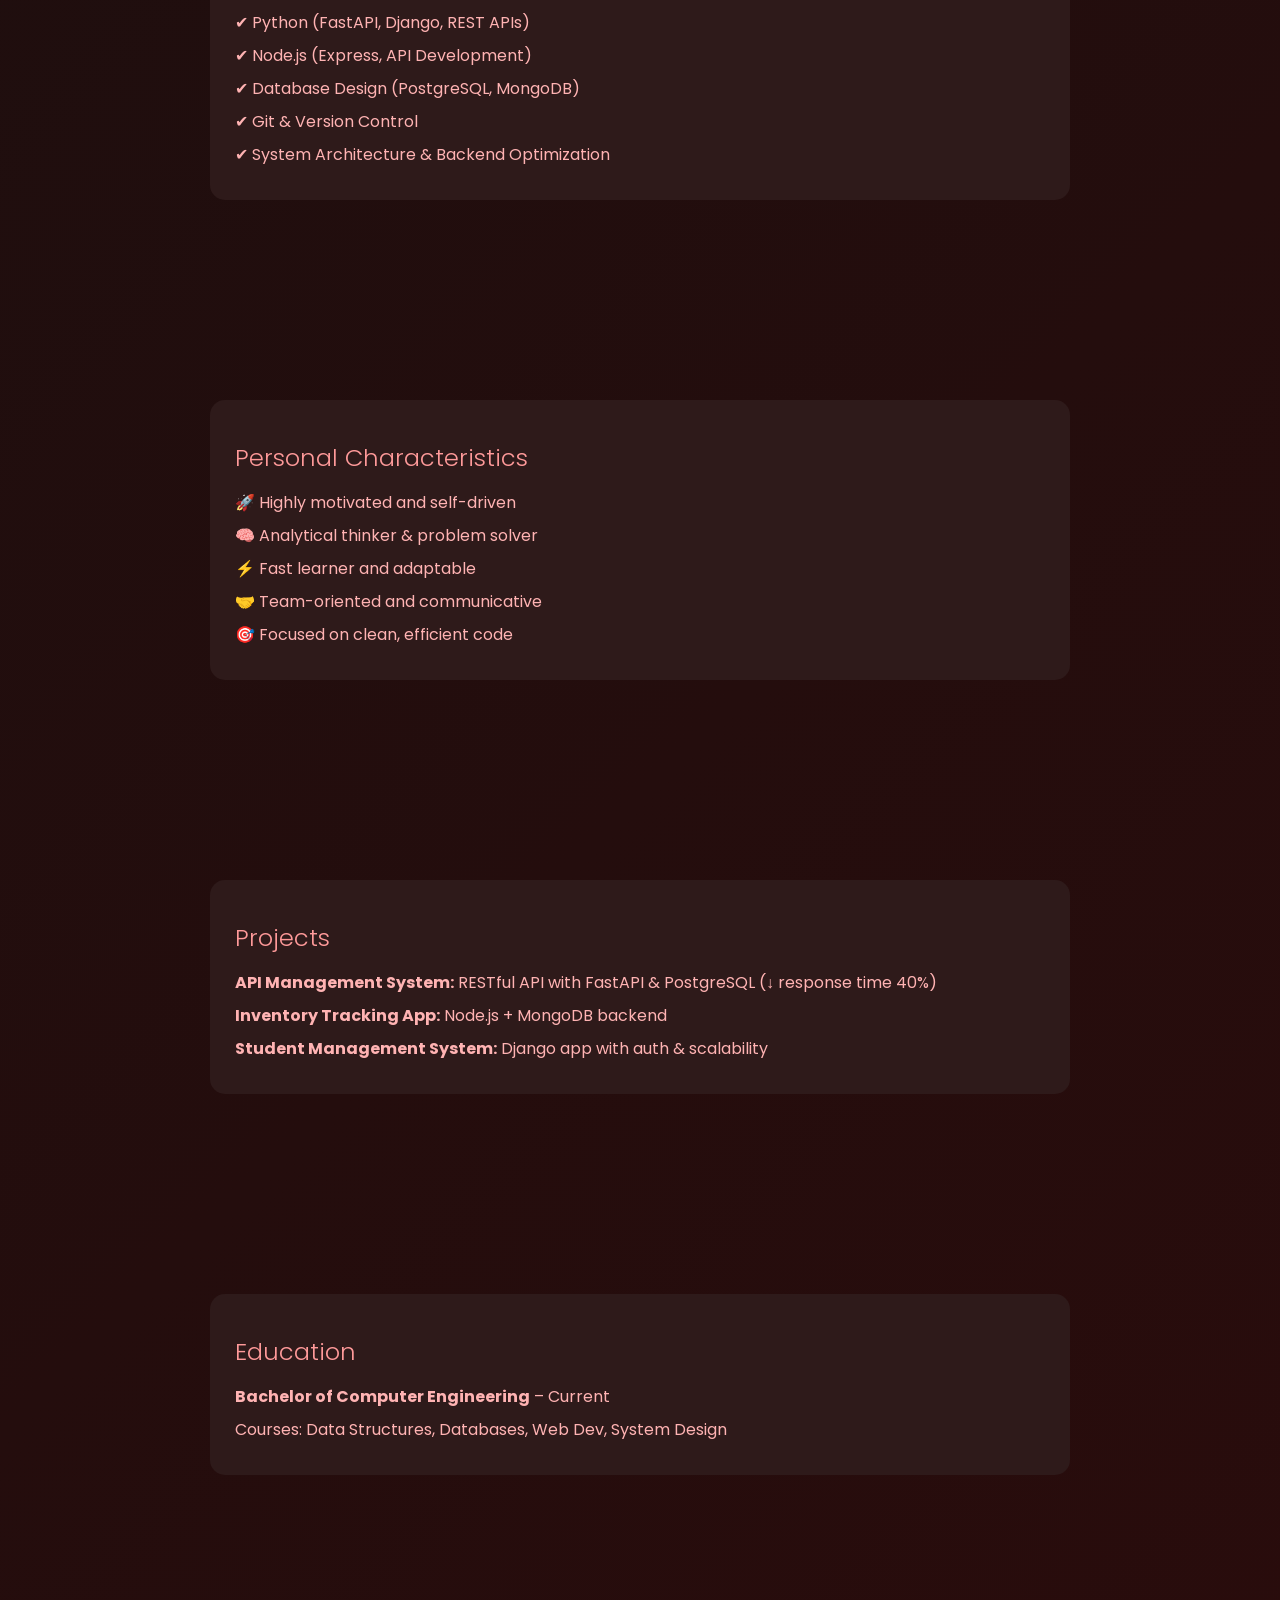
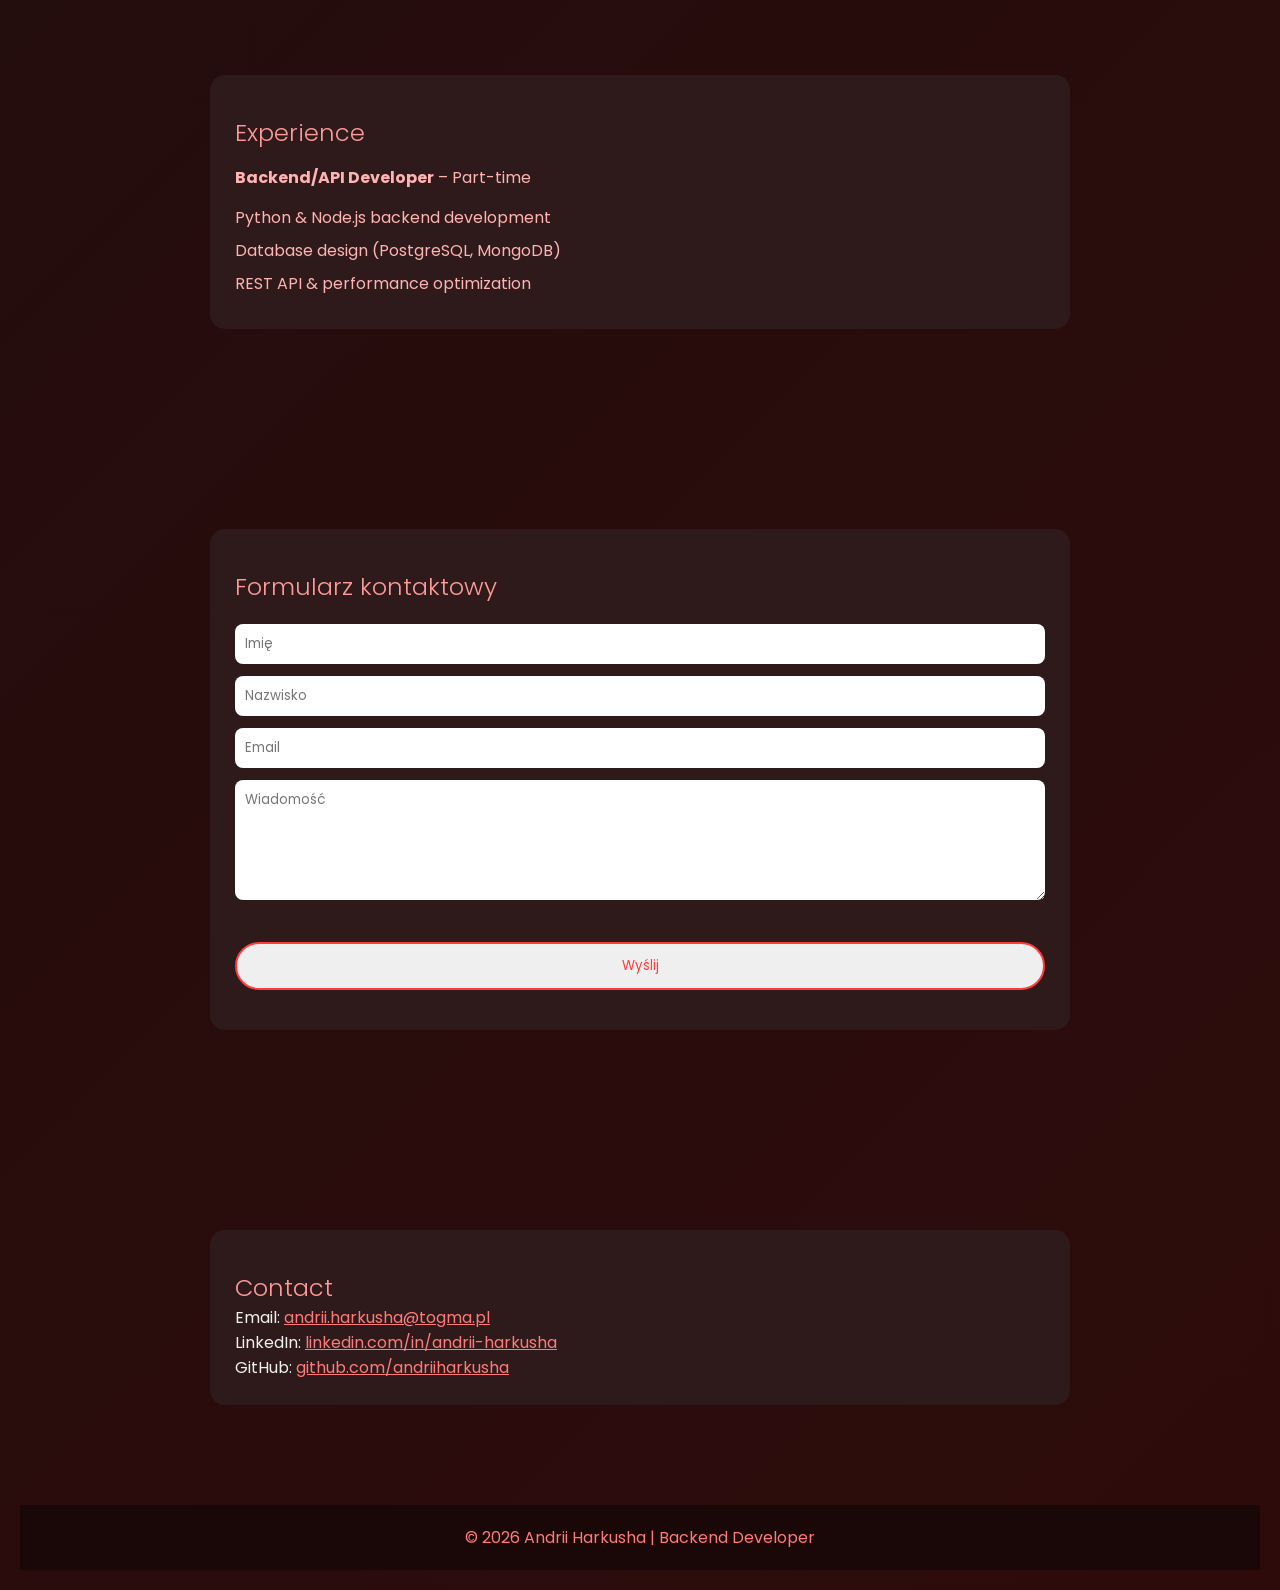
==== commit 9ebfa906: "66741 zad6: dane z JSON" ====
--- a/index.html
+++ b/index.html
@@ -45,15 +45,7 @@
 <section id="skills">
     <div class="card">
         <h2>Technical Skills</h2>
-        <ul id="skills-list">
-           
-            <li>  ✔ Python (FastAPI, Django, REST APIs) </li>
-            <li>    ✔ Node.js (Express, API Development) </li>
-            <li>   ✔ Database Design (PostgreSQL, MongoDB) </li>
-            <li>   ✔ Git & Version Control </li>
-            <li>   ✔ System Architecture & Backend Optimization </li>
-           
-        </ul>
+        <ul id="skills-list"></ul>
     </div>
 </section>
 
@@ -61,26 +53,34 @@
 <section id="characteristics">
     <div class="card">
         <h2>Personal Characteristics</h2>
-        <ul id="characteristics-list">
-            <li>🚀 Highly motivated and self-driven</li>
-            <li>🧠 Analytical thinker & problem solver</li>
-            <li>⚡ Fast learner and adaptable</li>
-            <li>🤝 Team-oriented and communicative</li>
-            <li>🎯 Focused on clean, efficient code</li>
-        </ul>
+        <ul id="characteristics-list"></ul>
     </div>
 </section>
 
+<!-- Projects -->
+<section id="projects">
+    <div class="card">
+        <h2>Projects</h2>
+        <ul id="projects-list"></ul>
+    </div>
+</section>
 
 <!-- Education -->
 <section id="education">
     <div class="card">
         <h2>Education</h2>
-         <p class="about-text"><strong>Bachelor of Computer Engineering</strong> – Current</p>
-         <p class="about-text"><strong>  Courses: Data Structures, Databases, Web Dev, System Desig</strong></p>
-      
+        <ul id="education-list"></ul>
     </div>
 </section>
+
+<!-- Experience -->
+<section id="experience">
+    <div class="card">
+        <h2>Experience</h2>
+        <ul id="experience-list"></ul>
+    </div>
+</section>
+
 
 <section id="form-section">
     <div class="card">
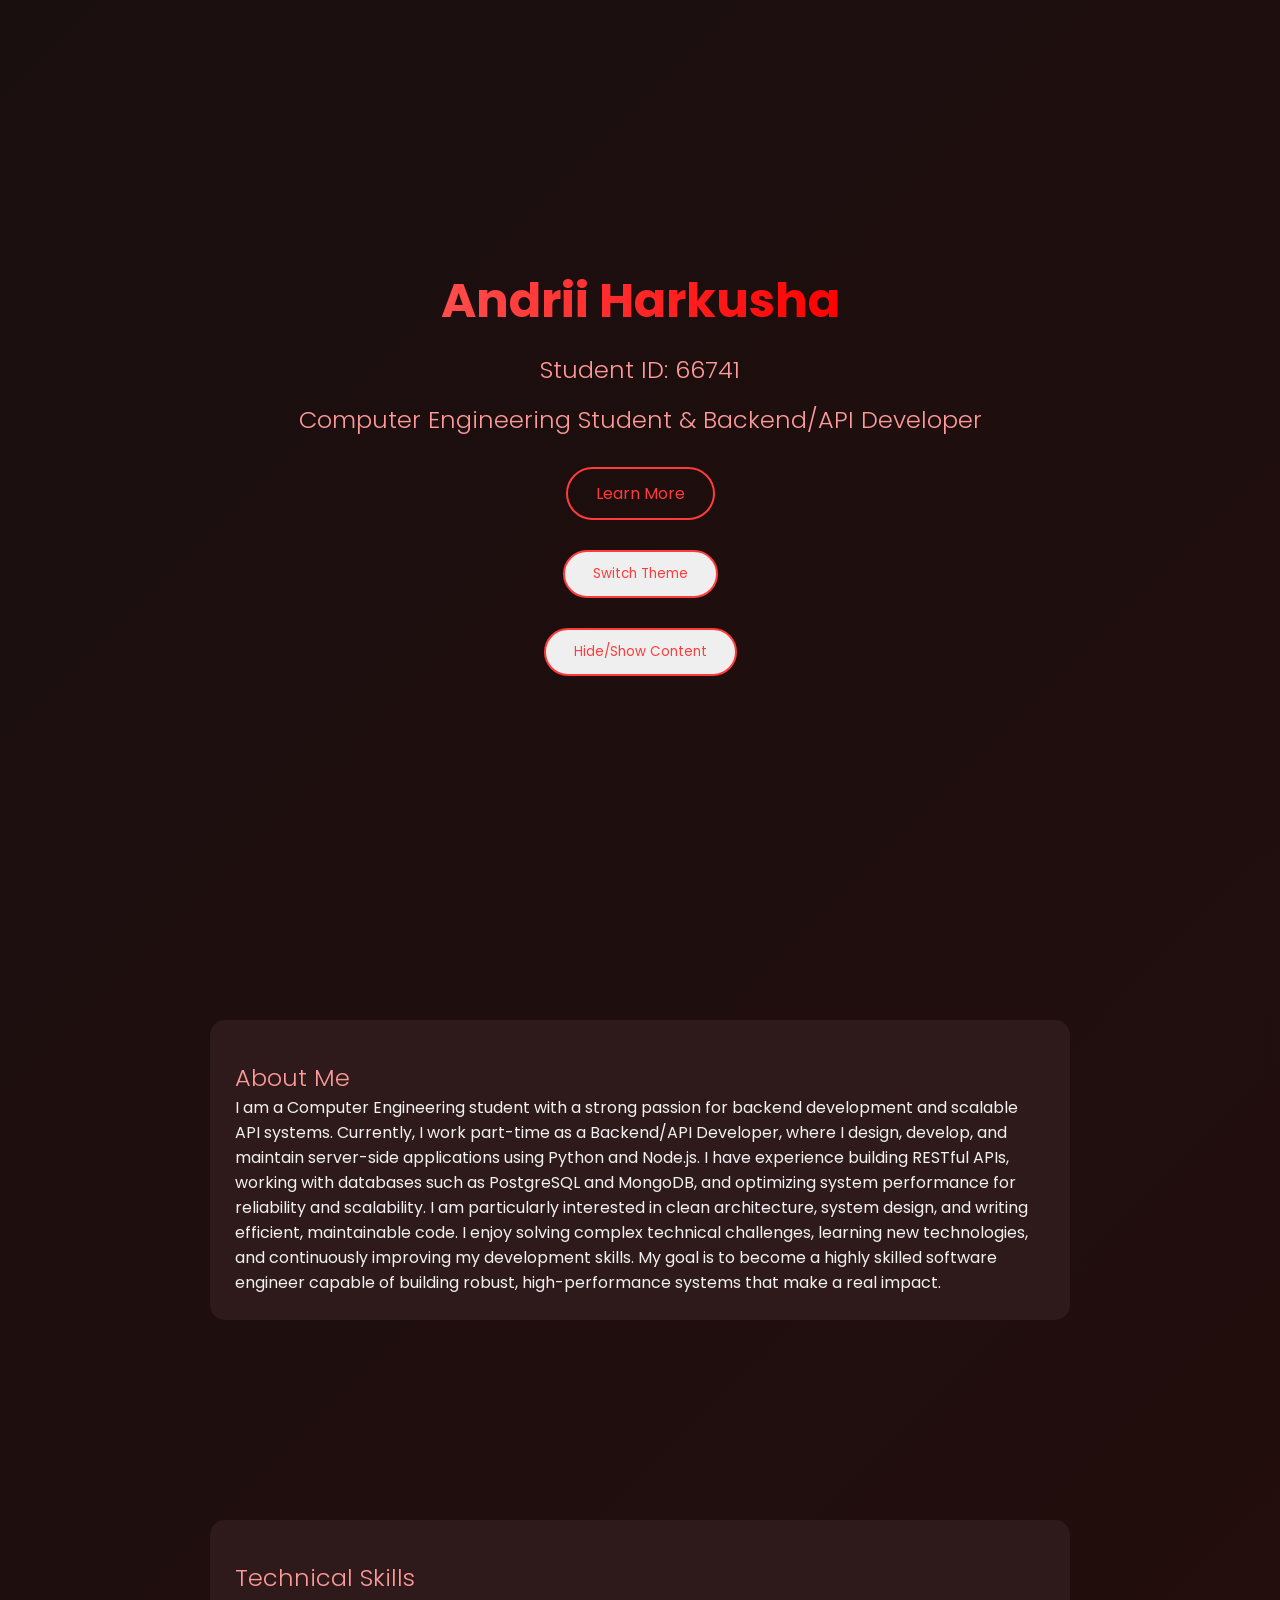
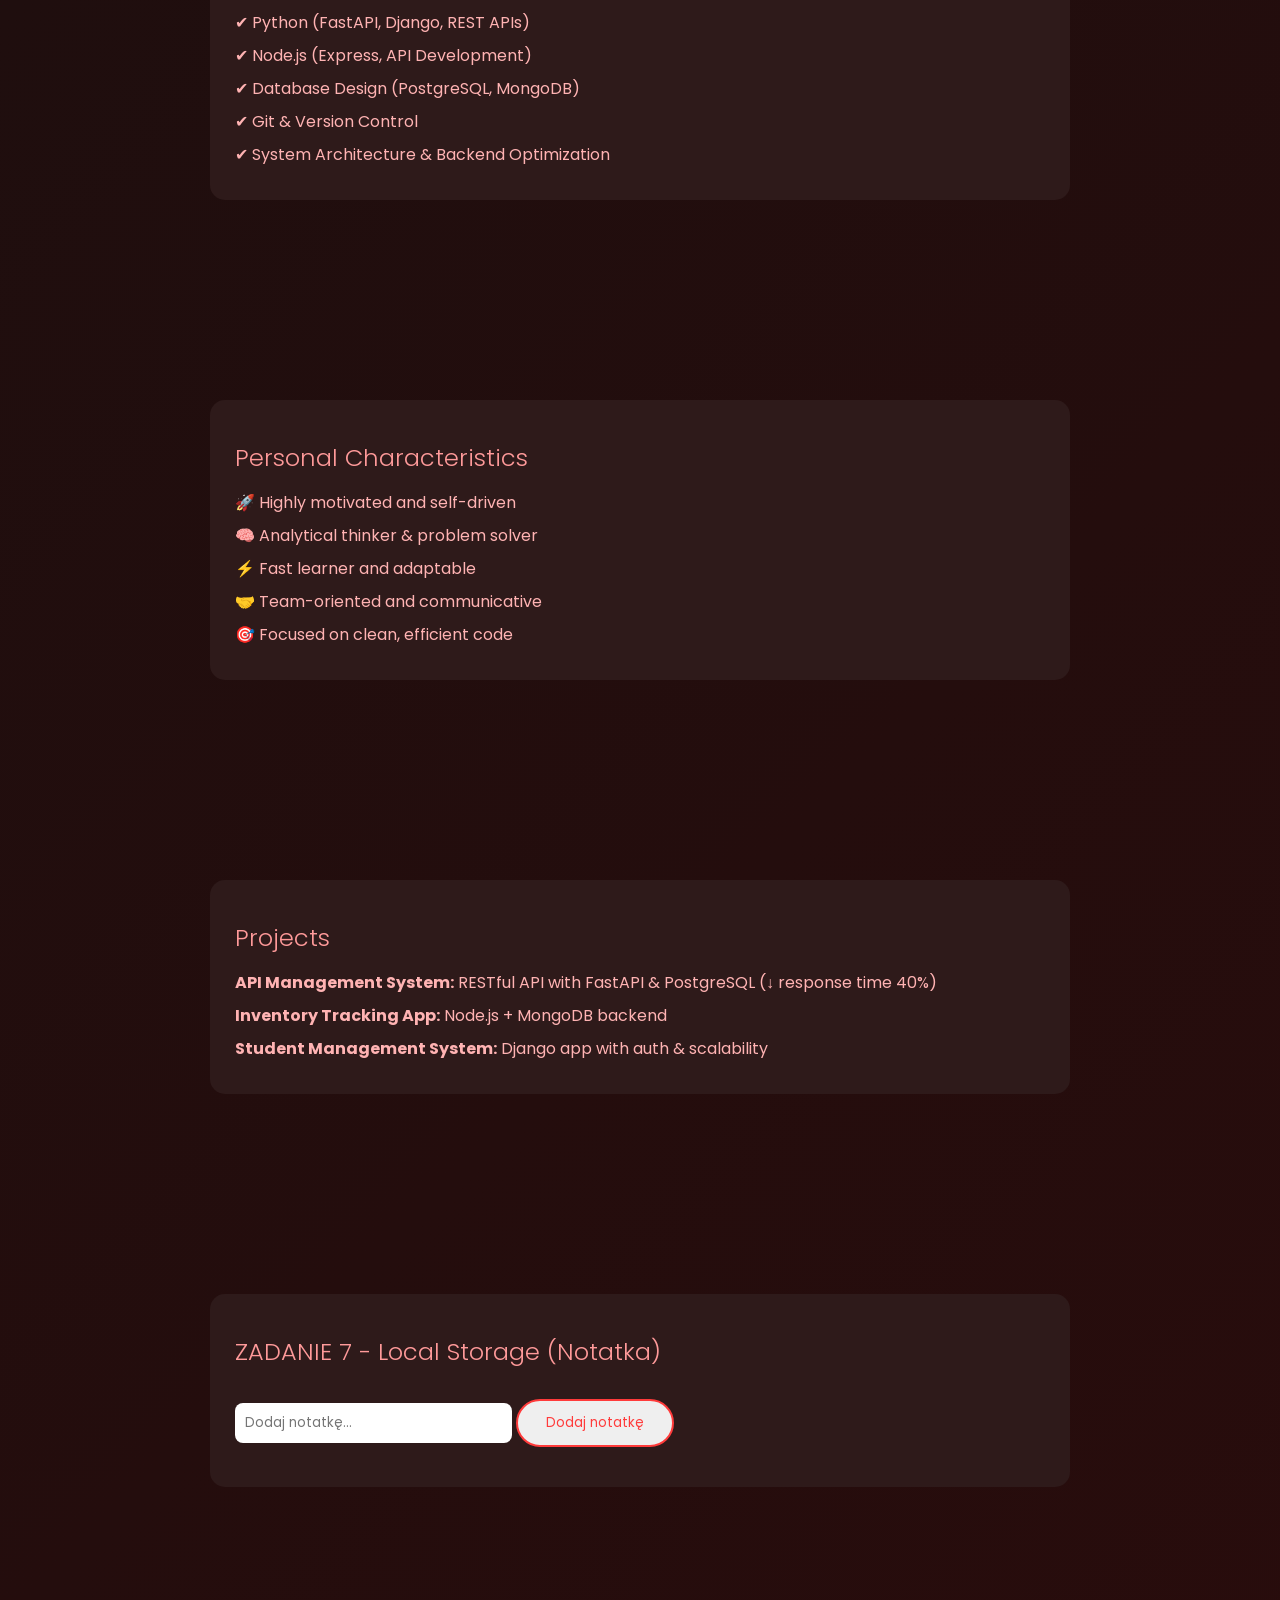
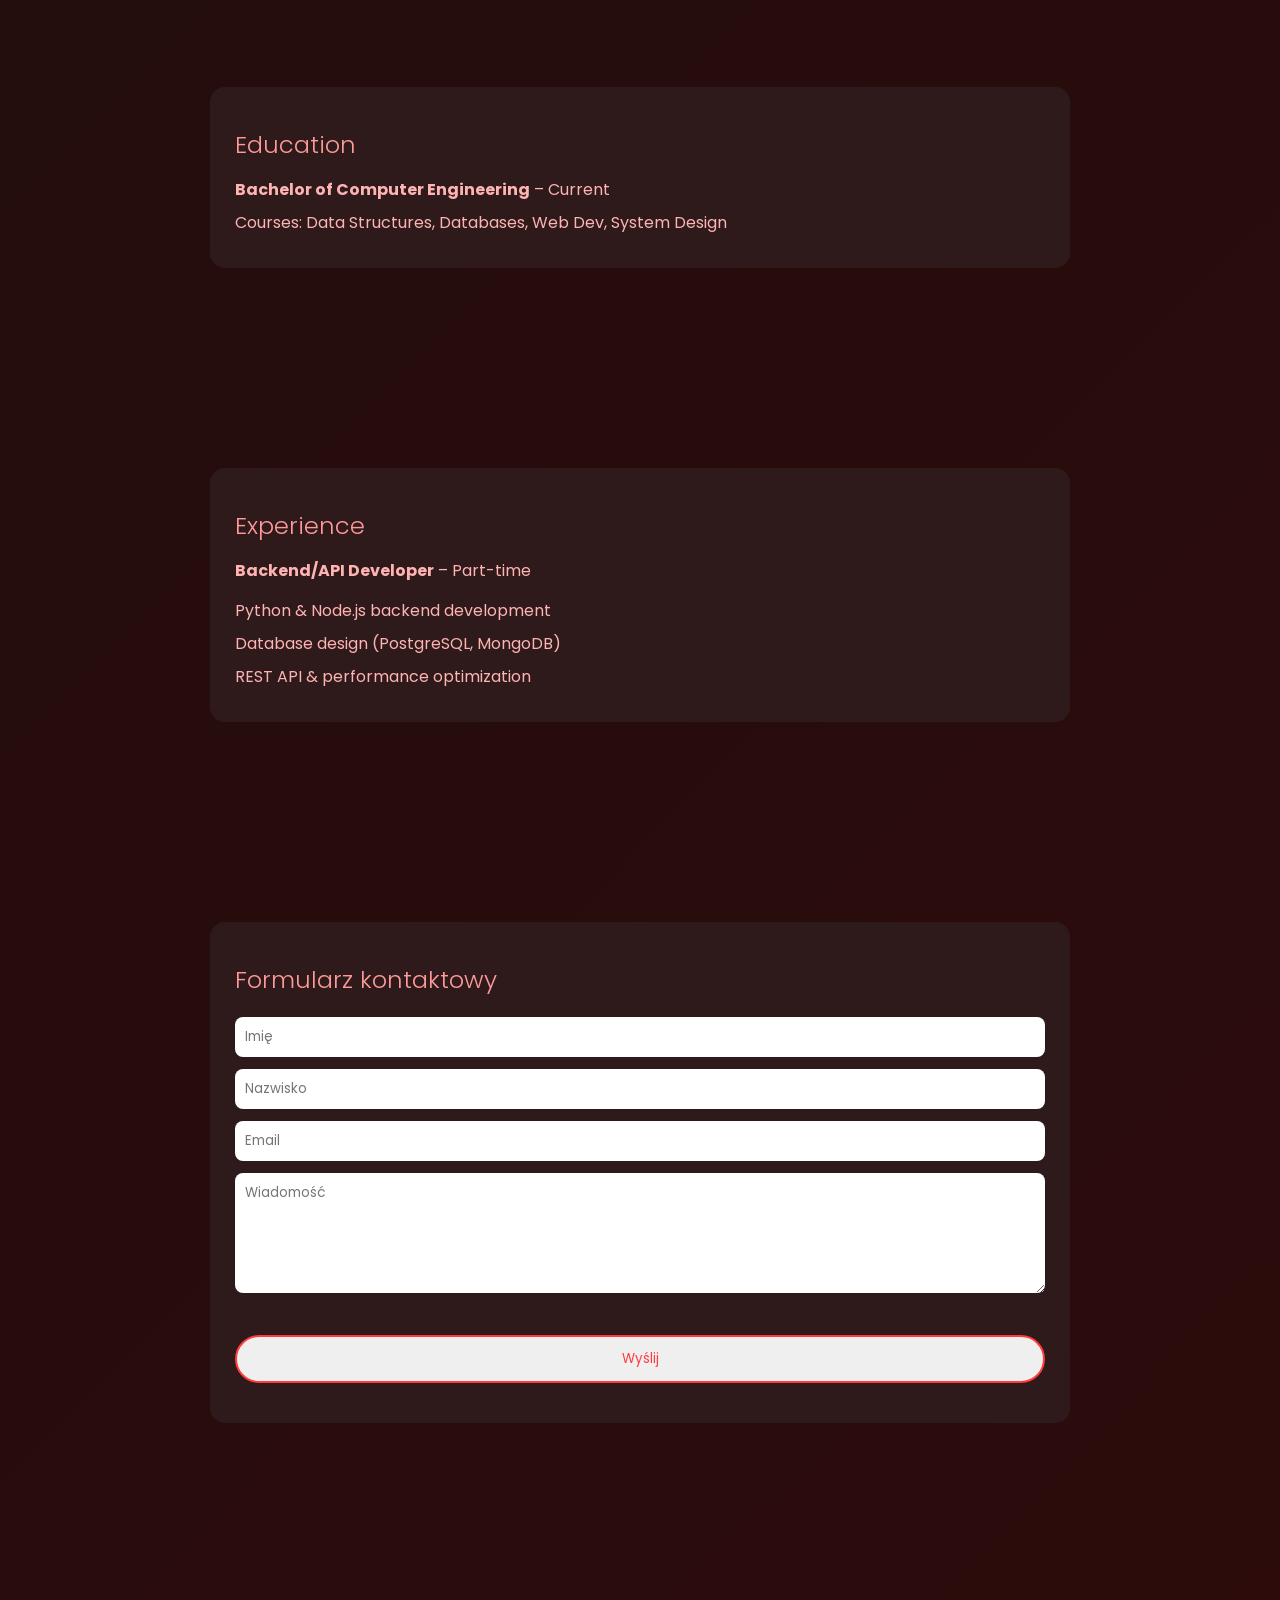
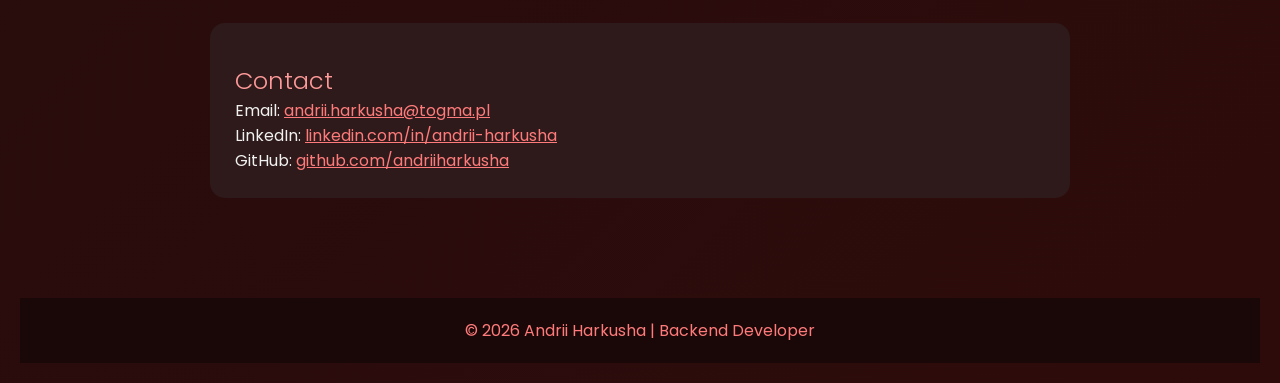
==== commit 7ff4c716: "66741 zad7: zapis do localStorage" ====
--- a/index.html
+++ b/index.html
@@ -41,6 +41,7 @@
     </div>
 </section>
 
+
 <!-- Skills -->
 <section id="skills">
     <div class="card">
@@ -64,6 +65,20 @@
         <ul id="projects-list"></ul>
     </div>
 </section>
+
+
+<!-- ZADANIE 7 - Local Storage -->
+<section id="local-storage">
+    <div class="card">
+        <h2>ZADANIE 7 - Local Storage (Notatka)</h2>
+
+        <input type="text" id="itemInput" placeholder="Dodaj notatkę..." />
+        <button class="btn" onclick="addItem()">Dodaj notatkę</button>
+
+        <ul id="itemsList"></ul>
+    </div>
+</section>
+
 
 <!-- Education -->
 <section id="education">
--- a/styles.css
+++ b/styles.css
@@ -1,4 +1,4 @@
-
+/* BASE (shared styles) */
 * {
     margin: 0;
     padding: 0;
@@ -72,7 +72,9 @@
     padding: 20px;
 }
 
+/* ===================== */
 /* RED THEME */
+/* ===================== */
 
 .theme-red {
     background: linear-gradient(135deg, #1a0f0f, #2e0b0b);
@@ -115,7 +117,10 @@
     color: #ff7b7b;
 }
 
+/* ===================== */
 /* GREEN THEME */
+/* ===================== */
+
 .theme-green {
     background: linear-gradient(135deg, #0f1a12, #0b2e13);
 }
@@ -192,4 +197,4 @@
     background: linear-gradient(90deg, #2e8b57, #00c853);
     -webkit-background-clip: text;
     -webkit-text-fill-color: transparent;
-}
+}
